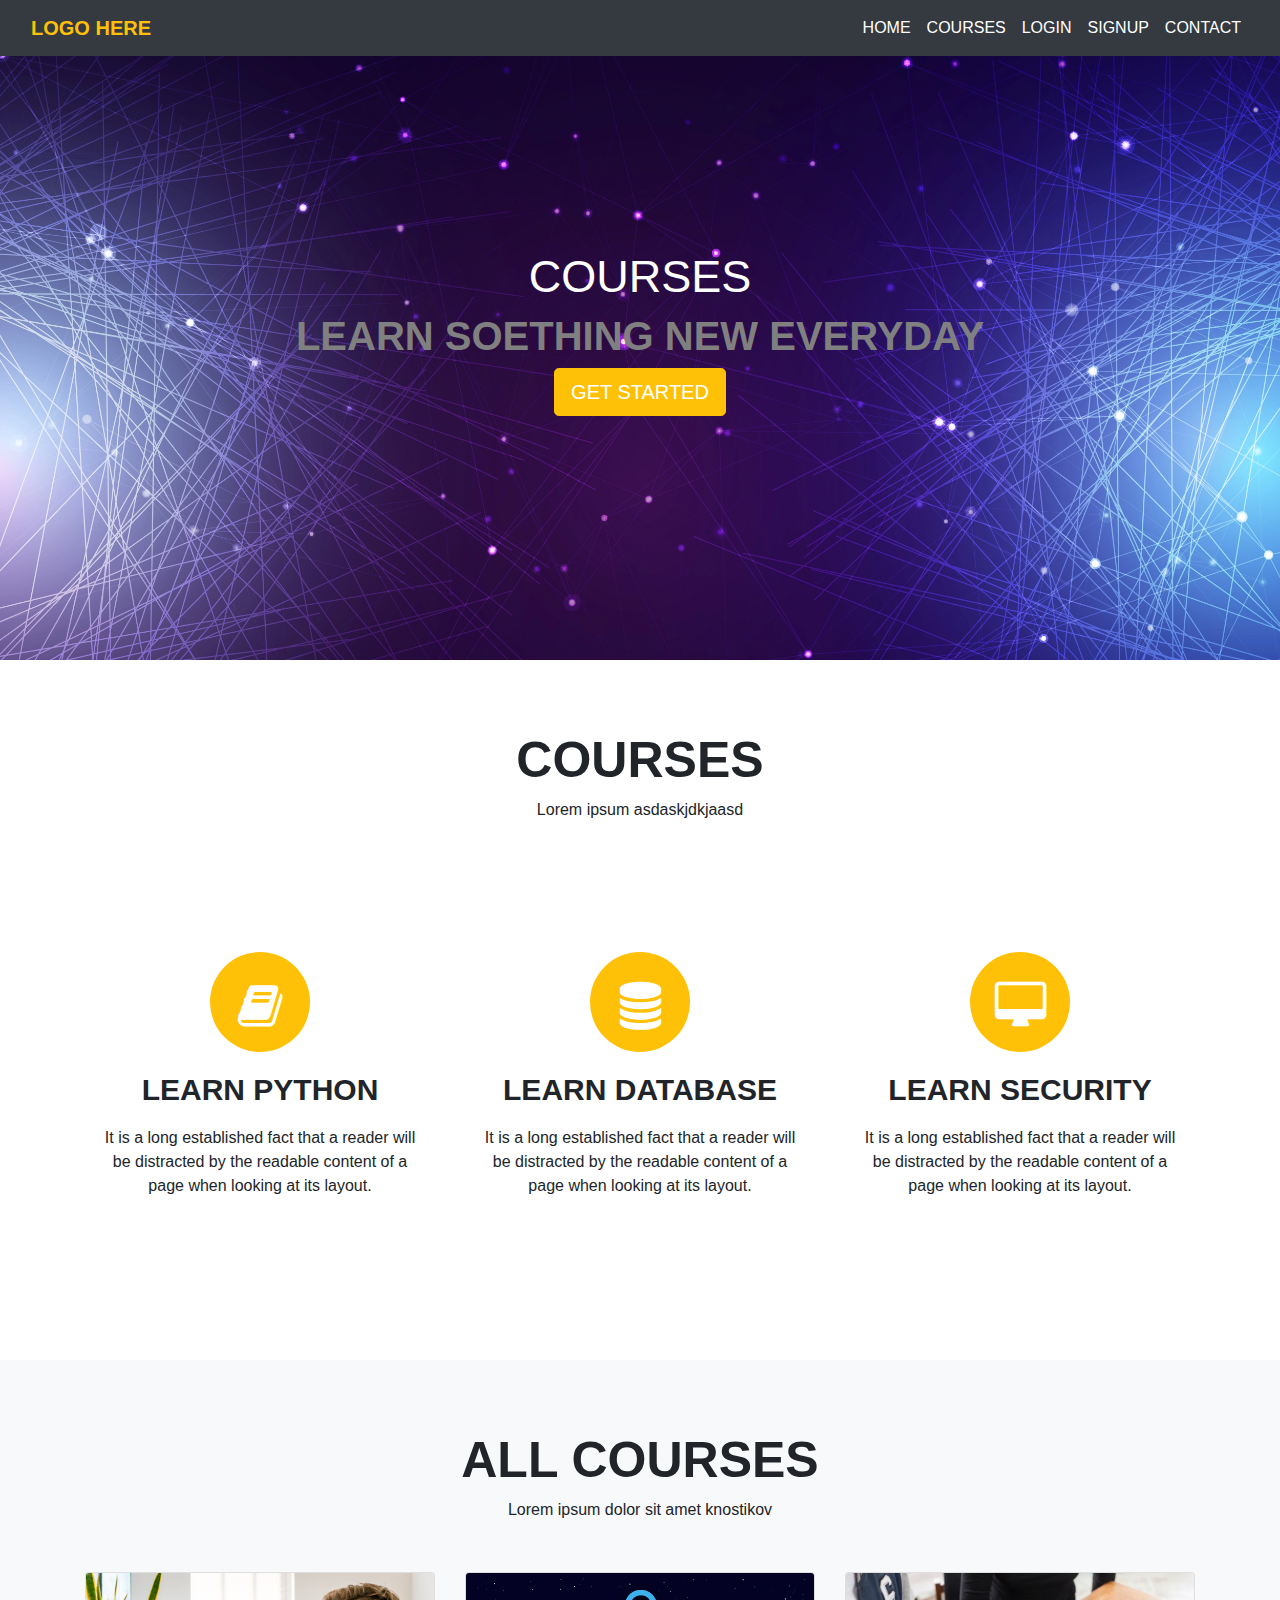
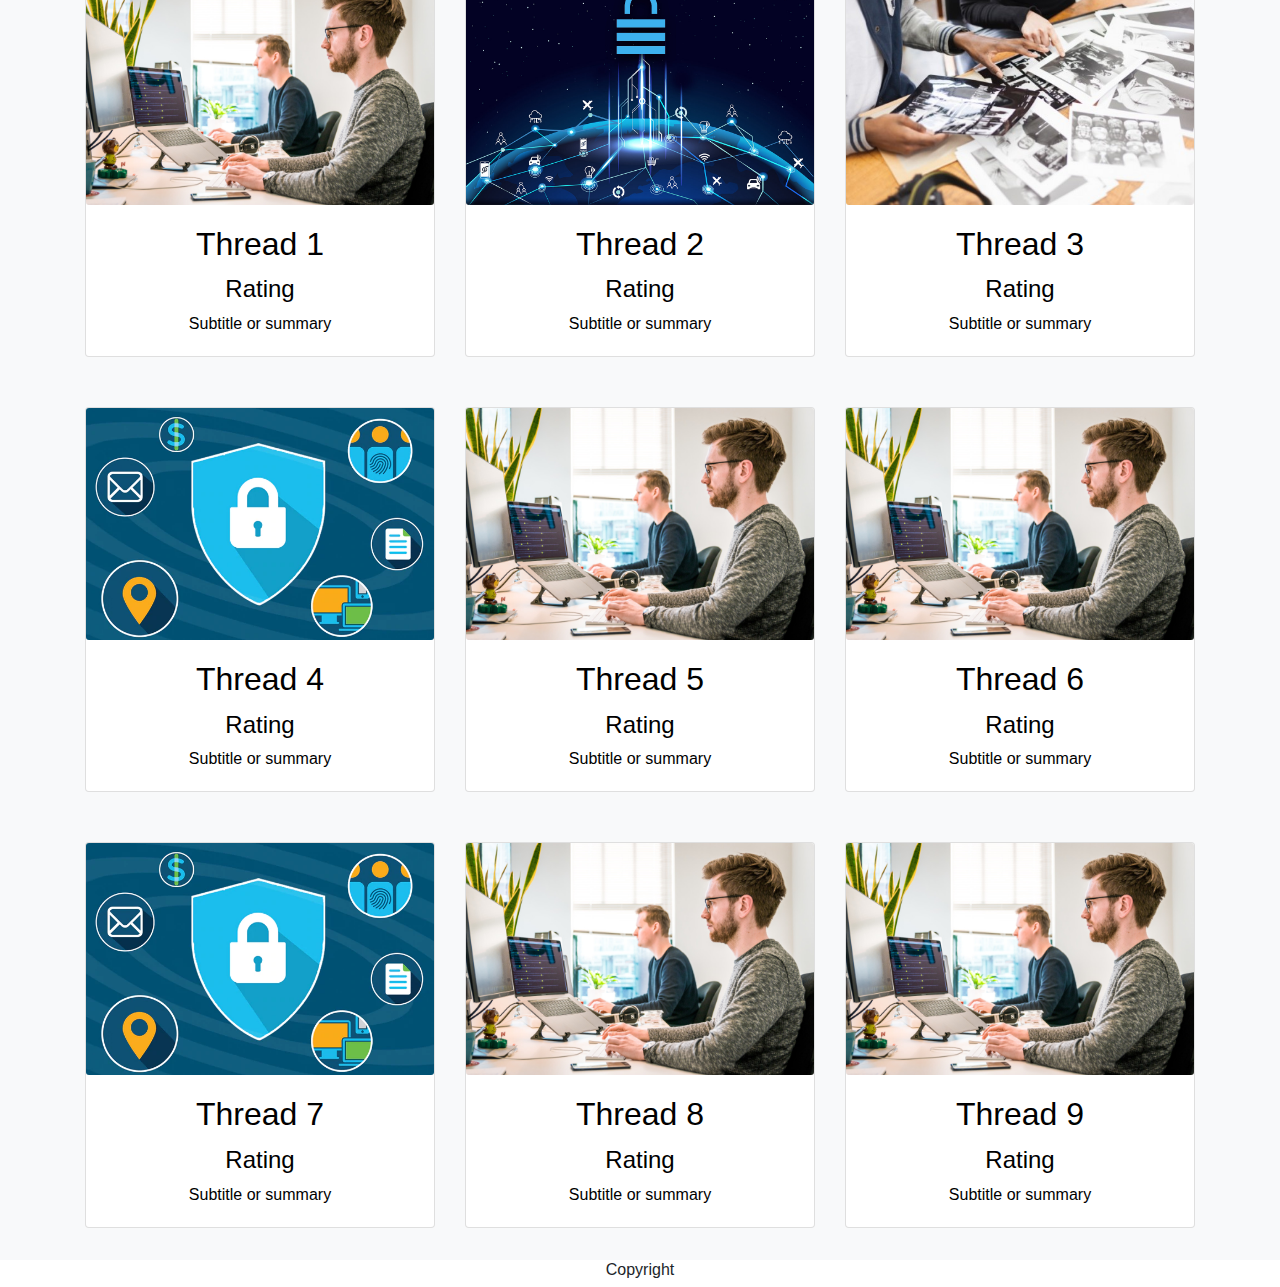
==== course.html @ b6f07b93 "Initial version , frontend only" ====
<!doctype HTML>
<html>
<head>
	<title> COURSE INFO </title>
	<link rel="stylesheet" type="text/css" href="course_css.css">
	<link rel="stylesheet" href="https://maxcdn.bootstrapcdn.com/bootstrap/4.4.1/css/bootstrap.min.css">

	<link rel="stylesheet" href="https://cdnjs.cloudflare.com/ajax/libs/font-awesome/4.7.0/css/font-awesome.min.css">

	<!-- jQuery library -->
	<script src="https://ajax.googleapis.com/ajax/libs/jquery/3.4.1/jquery.min.js"></script>

	<!-- Popper JS -->
	<script src="https://cdnjs.cloudflare.com/ajax/libs/popper.js/1.16.0/umd/popper.min.js"></script>

	<!-- Latest compiled JavaScript -->
	<script src="https://maxcdn.bootstrapcdn.com/bootstrap/4.4.1/js/bootstrap.min.js"></script>

	<meta name="viewport" content="width=device-width, initial-scale=1">
</head>
<body>
	<div class="bgimg">
		<nav class="navbar navbar-expand-md bg-dark navbar-dark fixed-top">

			<div class="container-fluid">
				<a href="#" class="navbar-brand text-warning font-weight-bold" >LOGO HERE</a>

				<button class="navbar-toggler" type="button" data-toggle="collapse" data-target="#collapsenavbar">
					<span class="navbar-toggler-icon"></span>
				</button>

				<div class="collapse navbar-collapse text-center" id="collapsenavbar">
					<ul class="navbar-nav ml-auto">
						<li class="nav-item"><a href="index.html" class="nav-link text-white">HOME</a></li>
						<li class="nav-item"><a href="#" class="nav-link text-white">COURSES</a></li>
						<li class="nav-item"><a href="#" class="nav-link text-white" data-target="#loginmodal" data-toggle="modal">LOGIN</a></li>
						<li class="nav-item"><a href="#" class="nav-link text-white" data-target="#signupmodal" data-toggle="modal">SIGNUP</a></li>
						<li class="nav-item"><a href="#" class="nav-link text-white">CONTACT</a></li>
					</ul>
				</div>
			</div>


<!-- ////////////////////////////////////SIGNUP ////////////////////////////////////-->



		</nav>
		<div class="modal" id="signupmodal">
			<div class="modal-dialog modal-dialog-centred">
				<div class="modal-content">

					<div class="modal-header">
						<h3 class="text-center">SIGNUP</h3>
						<button type="button" class="close" data-dismiss="modal"> &times; </button>
					</div>

					<div class="modal-body">
						<form>
							<div class="form-group">
								<label> <i class="fa fa-user fa-2x"></i> <b>USERNAME</b> </label>
								<input type="text" name="username" class="form-control" >
							</div>

							<div class="form-group">
								<label> <i class="fa fa-lock fa-2x"></i> <b>PASSWORD</b> </label>
								<input type="password" name="username" class="form-control" >
							</div>

							<div class="form-group">
								<label> <i class="fa fa-envelope fa-2x"></i> <b>EMAIL</b> </label>
								<input type="email" name="username" class="form-control" >
							</div>
						</form>
					</div>


					<div class="modal-footer justify-content-center">
						<button class="btn btn-info" data-dismiss="modal">SIGNUP</button>
					</div>
				</div>
			</div>
		</div>


<!-- /////////////////////////////////////Login Modal///////////////////////////////////////-->

		<div class="modal" id="loginmodal">
			<div class="modal-dialog modal-dialog-centred">
				<div class="modal-content">

					<div class="modal-header">
						<h3 class="text-center">LOGIN</h3>
						<button type="button" class="close" data-dismiss="modal"> &times; </button>
					</div>

					<div class="modal-body">
						<form>
							<div class="form-group">
								<label> <i class="fa fa-user fa-2x"></i> <b>USERNAME</b> </label>
								<input type="text" name="username" class="form-control" >
							</div>

							<div class="form-group">
								<label> <i class="fa fa-lock fa-2x"></i> <b>PASSWORD</b> </label>
								<input type="password" name="username" class="form-control" >
							</div>

							
						</form>
					</div>


					<div class="modal-footer justify-content-center">
						<button class="btn btn-info" data-dismiss="modal">LOGIN</button>
					</div>
				</div>
			</div>
		</div>







		<div class="container text-center text-white headerset">
			<h2> COURSES </h2>
			<h1> LEARN SOETHING NEW EVERYDAY </h1>
			<button class="btn btn-warning text-white btn-lg">GET STARTED</button>
		</div>
	</div>

	<section class="container courses text-center">
		<h1>COURSES</h1>
		<p>Lorem ipsum asdaskjdkjaasd</p>
		<div class="row rowsetting">
			<div class="col-lg-4 col-md-4 col-sm-4 col-10 d-block m-auto">
				<div class=" imgsetting d-block m-auto bg-warning">
					<i class="fa fa-book fa-3x text-white"></i>
				</div>
				<h2> LEARN PYTHON </h2>
				<p> It is a long established fact that a reader will be distracted by the readable content of a page when looking at its layout. </p>
			</div>
			
			<div class="col-lg-4 col-md-4 col-sm-4 col-10 d-block m-auto">
				<div class=" imgsetting d-block m-auto bg-warning">
					<i class="fa fa-database fa-3x text-white"></i>
				</div>
				<h2> LEARN DATABASE </h2>
				<p> It is a long established fact that a reader will be distracted by the readable content of a page when looking at its layout. </p>
			</div>
			
			<div class="col-lg-4 col-md-4 col-sm-4 col-10 d-block m-auto">
				<div class=" imgsetting d-block m-auto bg-warning">
					<i class="fa fa-desktop fa-3x text-white"></i>
				</div>
				<h2> LEARN SECURITY </h2>
				<p> It is a long established fact that a reader will be distracted by the readable content of a page when looking at its layout.  </p>
			</div>
			
		</div>
	</section>

	<section class="portfolio btn-light text-center">
		<div class="container">
			<h1>ALL COURSES</h1>
			<p>Lorem ipsum dolor sit amet knostikov</p>

			<div class="row">
				<div class="col-lg-4 col-md-4 col-sm-12 col-10 d-block m-auto">
					<a href="course_desc_01.html">
					<div class="card">
						<img src="img/portfolio/01.jpg" class="card-img img-fluid">
						<div class="card-body">
							<h2 class="card-title">Thread 1</h2>
							<h4>Rating </h4>
							<p class="card-text">Subtitle or summary</p>
						</div>
					</div>
					</a>
				</div>

				<div class="col-lg-4 col-md-4 col-sm-12 col-10 d-block m-auto">
					<a href="course_desc_01.html">
					<div class="card">
						<img src="img/portfolio/02.jpg" class="card-img img-fluid">
						<div class="card-body">
							<h2 class="card-title">Thread 2</h2>
							<h4>Rating </h4>
							<p class="card-text">Subtitle or summary</p>
						</div>
					</div>
				</a>
				</div>

				<div class="col-lg-4 col-md-4 col-sm-12 col-10 d-block m-auto">
					<a href="course_desc_01.html">
					<div class="card">
						<img src="img/portfolio/03.jpeg" class="card-img img-fluid">
						<div class="card-body">
							<h2 class="card-title">Thread 3</h2>
							<h4>Rating </h4>
							<p class="card-text">Subtitle or summary</p>
						</div>
					</div>
				</a>
				</div>


			</div>

			<div class="row">
				<div class="col-lg-4 col-md-4 col-sm-12 col-10 d-block m-auto">
					<a href="course_desc_01.html">
					<div class="card">
						<img src="img/portfolio/04.webp" class="card-img img-fluid">
						<div class="card-body">
							<h2 class="card-title">Thread 4</h2>
							<h4>Rating </h4>
							<p class="card-text">Subtitle or summary</p>
						</div>
					</div>
				</a>
				</div>

				<div class="col-lg-4 col-md-4 col-sm-12 col-10 d-block m-auto">
					<a href="course_desc_01.html">
					<div class="card">
						<img src="img/portfolio/01.jpg" class="card-img img-fluid">
						<div class="card-body">
							<h2 class="card-title">Thread 5</h2>
							<h4>Rating </h4>
							<p class="card-text">Subtitle or summary</p>
						</div>
					</div>
				</a>
				</div>

				<div class="col-lg-4 col-md-4 col-sm-12 col-10 d-block m-auto">
					<a href="course_desc_01.html">
					<div class="card">
						<img src="img/portfolio/01.jpg" class="card-img img-fluid">
						<div class="card-body">
							<h2 class="card-title">Thread 6</h2>
							<h4>Rating </h4>
							<p class="card-text">Subtitle or summary</p>
						</div>
					</div>
				</a>
				</div>
				

			</div>
			<div class="row">
				<div class="col-lg-4 col-md-4 col-sm-12 col-10 d-block m-auto">
					<a href="course_desc_01.html">
					<div class="card">
						<img src="img/portfolio/04.webp" class="card-img img-fluid">
						<div class="card-body">
							<h2 class="card-title">Thread 7</h2>
							<h4>Rating </h4>
							<p class="card-text">Subtitle or summary</p>
						</div>
					</div>
				</a>
				</div>

				<div class="col-lg-4 col-md-4 col-sm-12 col-10 d-block m-auto">
					<a href="course_desc_01.html">
					<div class="card">
						<img src="img/portfolio/01.jpg" class="card-img img-fluid">
						<div class="card-body">
							<h2 class="card-title">Thread 8</h2>
							<h4>Rating </h4>
							<p class="card-text">Subtitle or summary</p>
						</div>
					</div>
				</a>
				</div>

				<div class="col-lg-4 col-md-4 col-sm-12 col-10 d-block m-auto">
					<a href="course_desc_01.html">
					<div class="card">
						<img src="img/portfolio/01.jpg" class="card-img img-fluid">
						<div class="card-body">
							<h2 class="card-title">Thread 9</h2>
							<h4>Rating </h4>
							<p class="card-text">Subtitle or summary</p>
						</div>
					</div>
				</a>
				</div>
		</div>

		
			</div>
		</div>
		
	</section>


	
	<footer class="footer">
		<h6 class="text-center">Copyright</h6>
	</footer>
</body>
</html>
---- course_css.css ----
.bgimg{
	background-image: url('img/course/01.webp');
	background-size: 100% 100%;
	background-attachment: fixed;
	width:100%;
	height:660px;
}
.headerset
{
	padding-top: 250px;
	box-sizing: border-box;
}
.headerset h2{
	font-size: 45px;
}
.headerset h1{
	color:grey;
	font-weight: bold;
}
.courses{
	padding: 70px 0px 60px;
	height: 700px;
}
.courses h1{
	font-size: 50px;
	font-weight: bold;
}
.rowsetting{
	padding: 80px 0px !important;
}
.imgsetting{
	border-radius: 50%;
	height: 100px;
	width: 100px;

}
.fa-book{
	margin-top: 30px;
}
.fa-desktop{
	margin-top: 30px;
}
.fa-database{
	margin-top: 30px;
}
.rowsetting h2{
	margin-top: 20px;
	font-weight: bold;
	font-size: 30px;
}
.rowsetting p{
	padding:10px;
}
.container .row{
	margin-top: 50px;	
}
.portfolio{
	padding: 70px 0 50px;
	height:1500px;
	width:100%;
}
.portfolio h1{
	font-size: 50px;
	font-weight: bold;
}

.portfolio .container .row a{
	text-decoration: none;
	color:black;
}

.card:hover{
	background-color: #173b67;
	color:white;
	transition-duration: .4s;
}
.instruct{
	padding: 70px 0 50px;
	height: 500px;
	width: 100%;
}
.instruct h1{
	font-size: 50px;
	font-weight: bold;
}
.teamsetting{
	margin-top: 50px !important;
}

.footer{
	
	line-height: 50px;
}

@media(min-width: 992px){

}
@media(min-width: 768px) and (max-width: 991px){

}
@media(min-width: 575px) and (max-width: 767px){

}
@media(min-width: 480px) and (max-width: 574px){

}
@media(max-width: 479px){

.headerset h2{
	font-size: 22px;
}

.courses{
	height: 1200px;
}

.portfolio{
	height:2100px;
}

.instruct{
	height: 1000px;
}

}
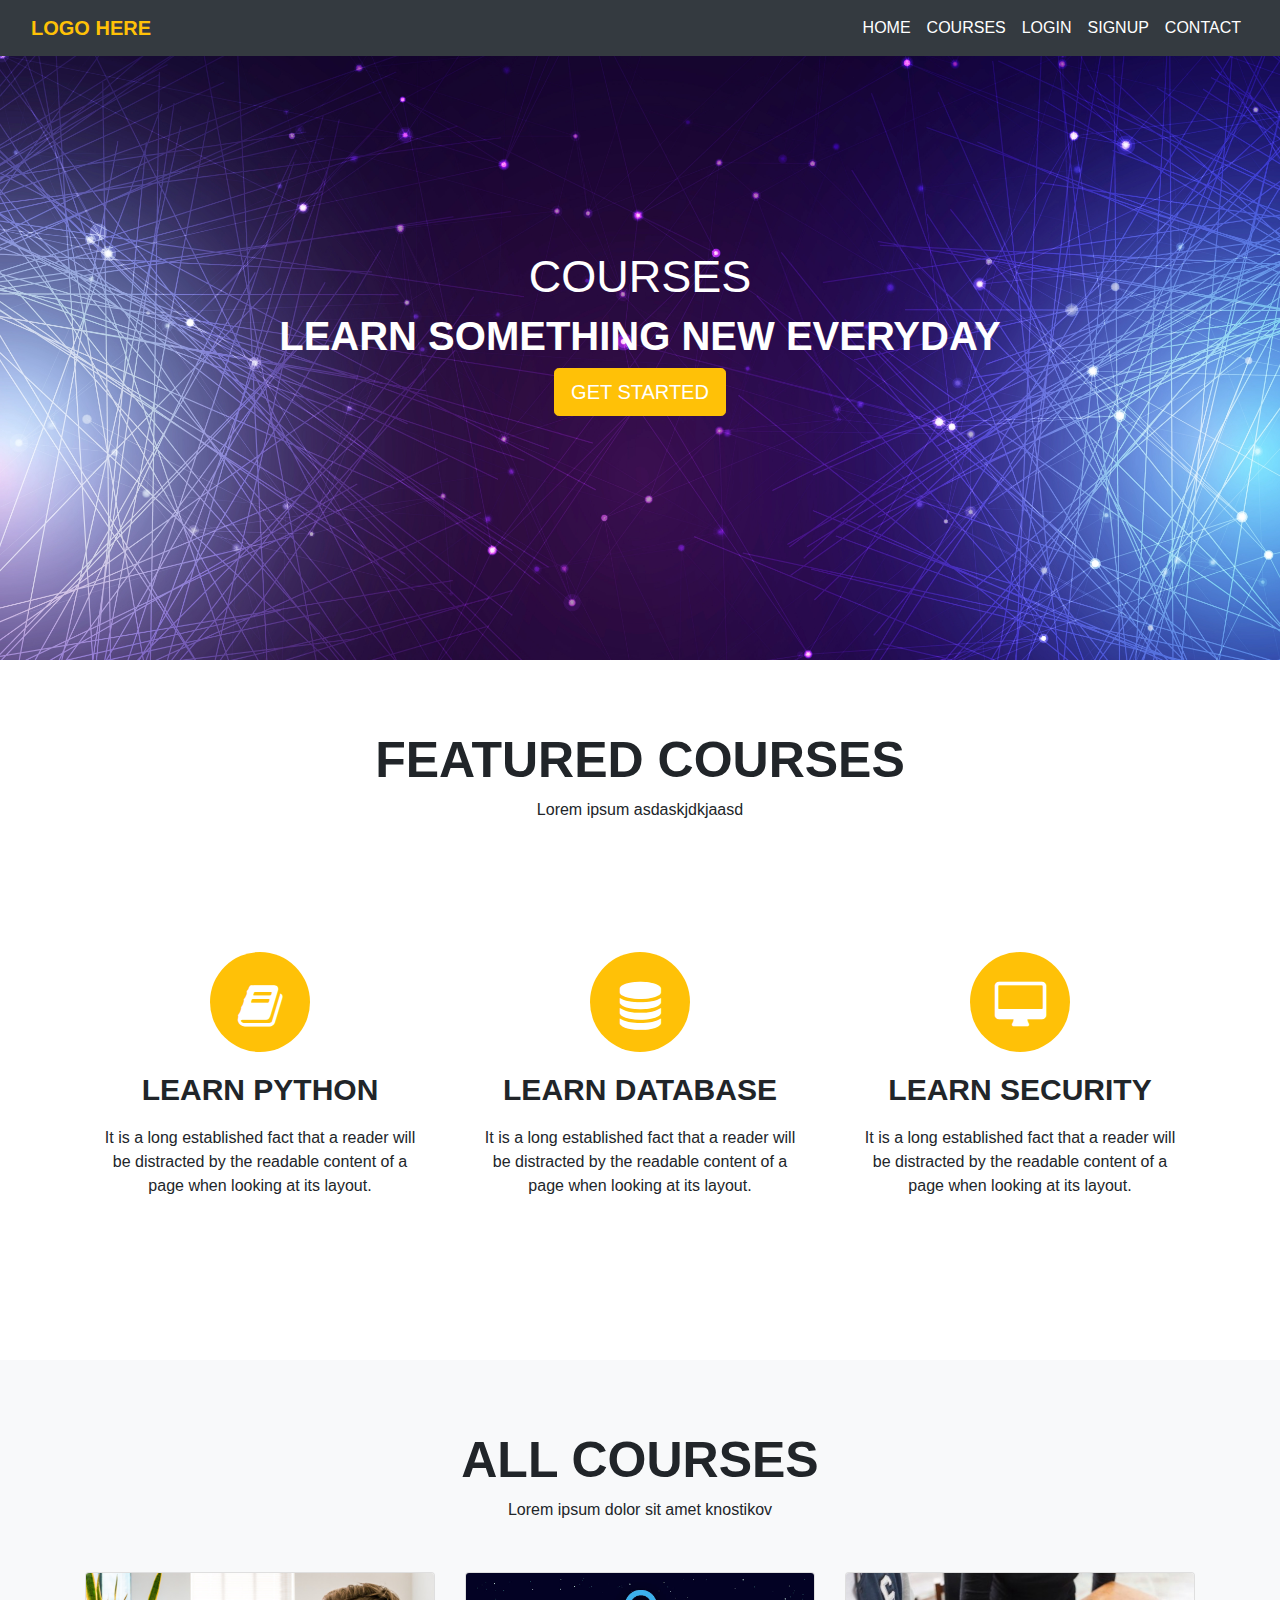
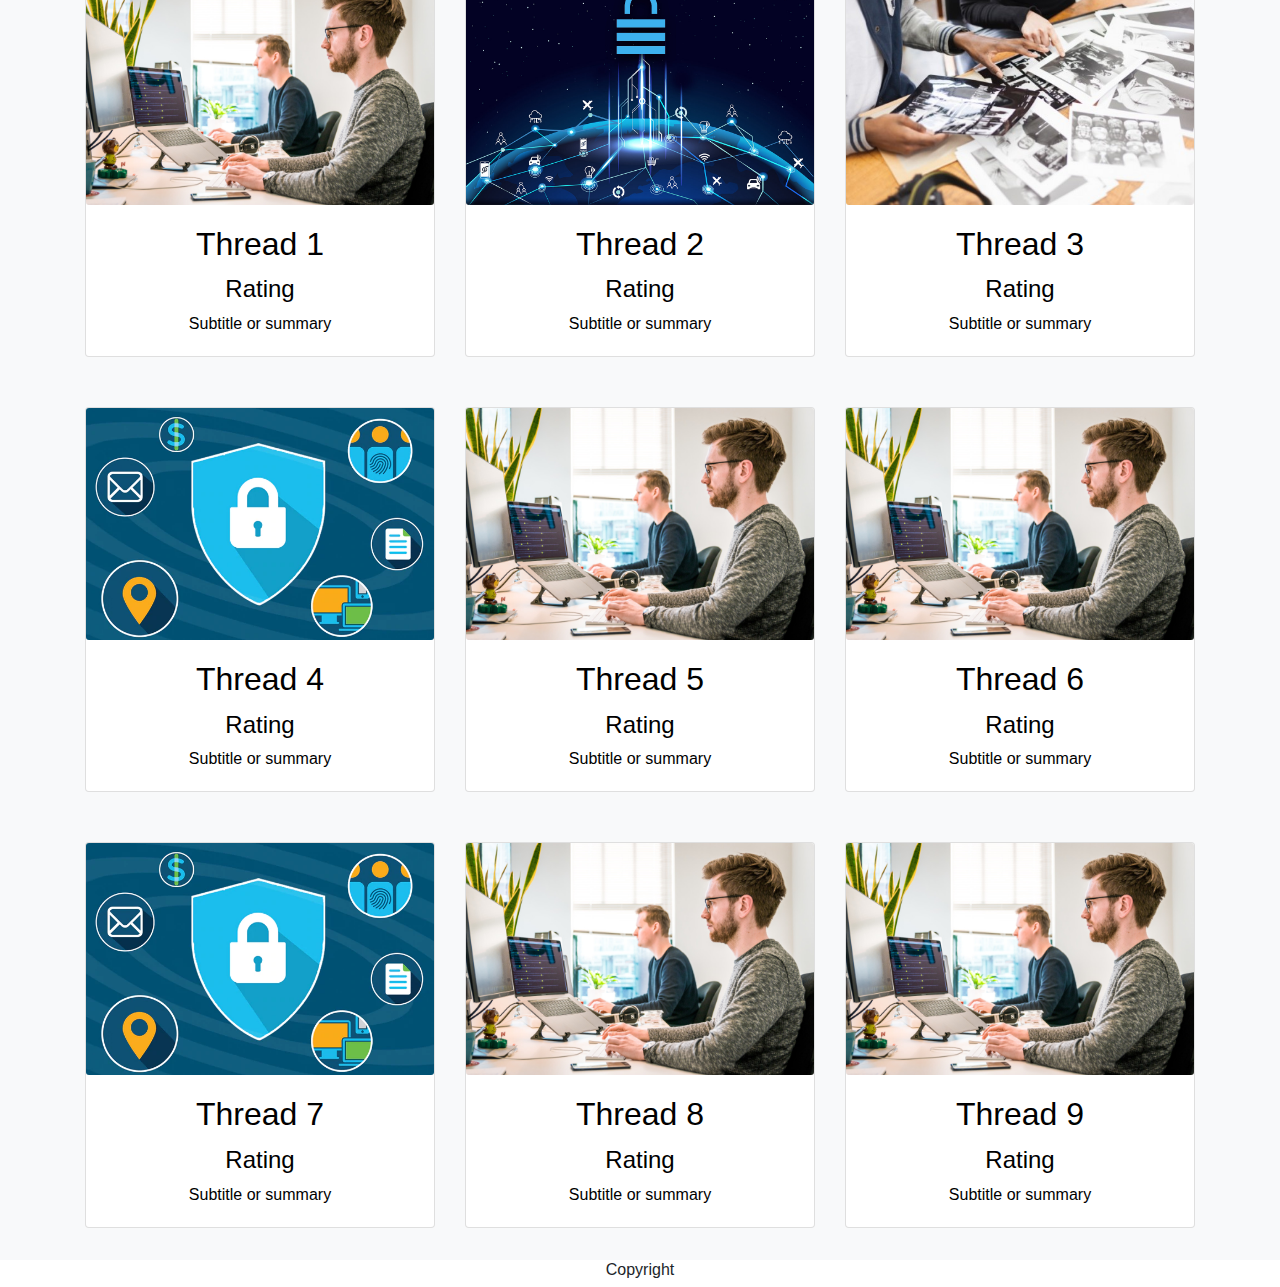
==== commit 2aaeab3d: "Updated discussion forum and ui changes" ====
--- a/course.html
+++ b/course.html
@@ -1,7 +1,7 @@
 <!doctype HTML>
 <html>
 <head>
-	<title> COURSE INFO </title>
+	<title> ALL COURSES </title>
 	<link rel="stylesheet" type="text/css" href="course_css.css">
 	<link rel="stylesheet" href="https://maxcdn.bootstrapcdn.com/bootstrap/4.4.1/css/bootstrap.min.css">
 
@@ -23,7 +23,7 @@
 		<nav class="navbar navbar-expand-md bg-dark navbar-dark fixed-top">
 
 			<div class="container-fluid">
-				<a href="#" class="navbar-brand text-warning font-weight-bold" >LOGO HERE</a>
+				<a href="index.html" class="navbar-brand text-warning font-weight-bold" >LOGO HERE</a>
 
 				<button class="navbar-toggler" type="button" data-toggle="collapse" data-target="#collapsenavbar">
 					<span class="navbar-toggler-icon"></span>
@@ -126,13 +126,13 @@
 
 		<div class="container text-center text-white headerset">
 			<h2> COURSES </h2>
-			<h1> LEARN SOETHING NEW EVERYDAY </h1>
-			<button class="btn btn-warning text-white btn-lg">GET STARTED</button>
+			<h1> LEARN SOMETHING NEW EVERYDAY </h1>
+			<a href="#all_courses"><button class="btn btn-warning text-white btn-lg">GET STARTED</button></a>
 		</div>
 	</div>
 
 	<section class="container courses text-center">
-		<h1>COURSES</h1>
+		<h1>FEATURED COURSES</h1>
 		<p>Lorem ipsum asdaskjdkjaasd</p>
 		<div class="row rowsetting">
 			<div class="col-lg-4 col-md-4 col-sm-4 col-10 d-block m-auto">
@@ -161,7 +161,7 @@
 			
 		</div>
 	</section>
-
+	<a id="all_courses"></a>
 	<section class="portfolio btn-light text-center">
 		<div class="container">
 			<h1>ALL COURSES</h1>
--- a/course_css.css
+++ b/course_css.css
@@ -1,3 +1,6 @@
+html{
+	scroll-behavior: smooth;
+}
 .bgimg{
 	background-image: url('img/course/01.webp');
 	background-size: 100% 100%;
@@ -14,7 +17,7 @@
 	font-size: 45px;
 }
 .headerset h1{
-	color:grey;
+	color:white;
 	font-weight: bold;
 }
 .courses{
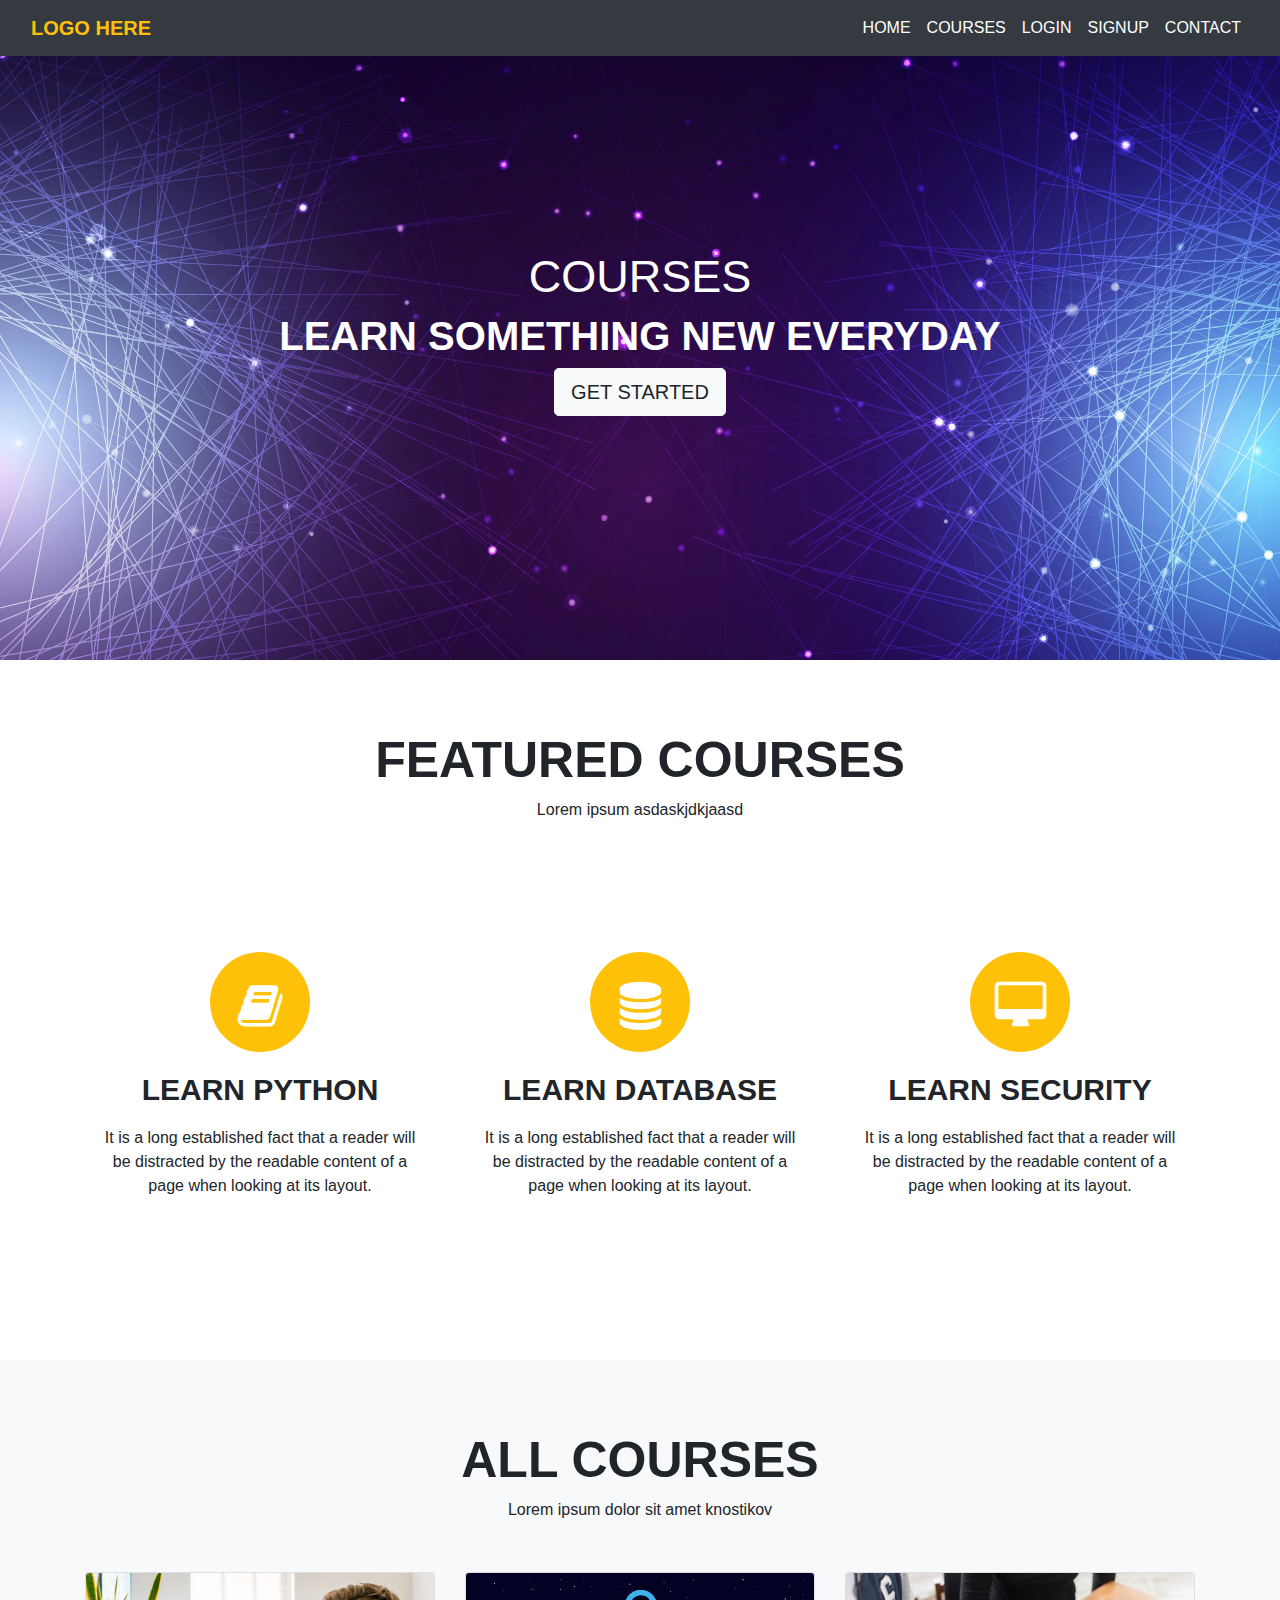
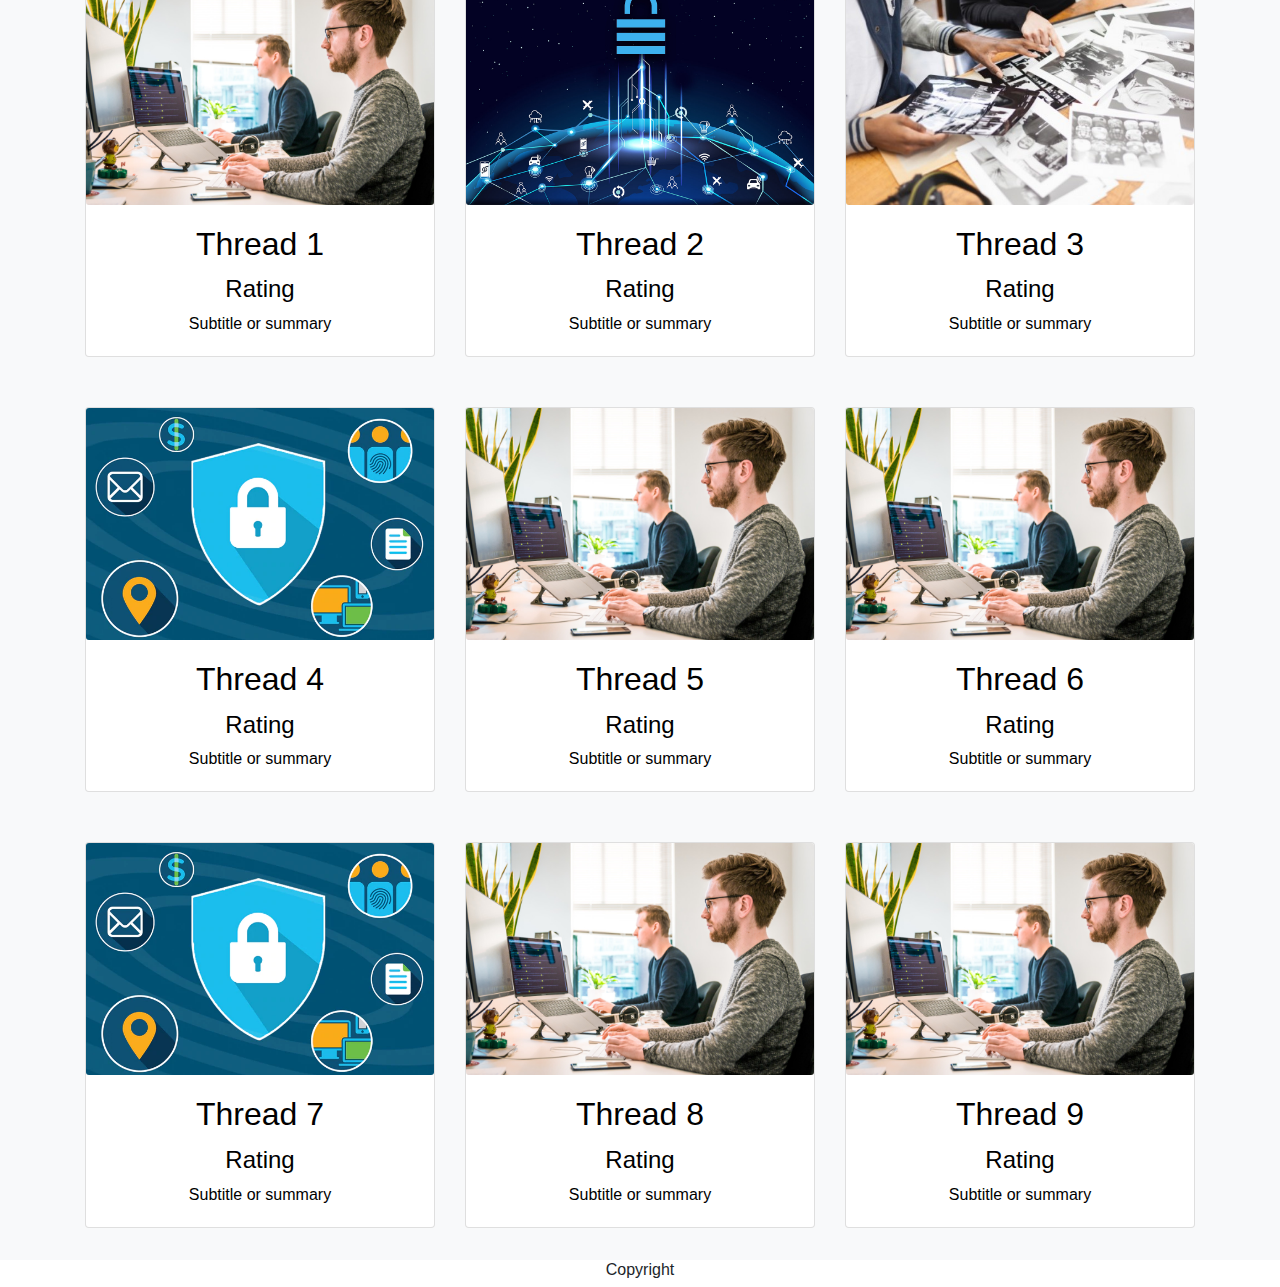
==== commit 60b02475: "Minor changes in UI and responsive layout" ====
--- a/course.html
+++ b/course.html
@@ -127,7 +127,7 @@
 		<div class="container text-center text-white headerset">
 			<h2> COURSES </h2>
 			<h1> LEARN SOMETHING NEW EVERYDAY </h1>
-			<a href="#all_courses"><button class="btn btn-warning text-white btn-lg">GET STARTED</button></a>
+			<a href="#all_courses"><button class="btn btn-light text-navy btn-lg">GET STARTED</button></a>
 		</div>
 	</div>
 
@@ -168,7 +168,7 @@
 			<p>Lorem ipsum dolor sit amet knostikov</p>
 
 			<div class="row">
-				<div class="col-lg-4 col-md-4 col-sm-12 col-10 d-block m-auto">
+				<div class="col-lg-4 col-md-4 col-sm-10 col-10 d-block m-auto">
 					<a href="course_desc_01.html">
 					<div class="card">
 						<img src="img/portfolio/01.jpg" class="card-img img-fluid">
@@ -181,7 +181,7 @@
 					</a>
 				</div>
 
-				<div class="col-lg-4 col-md-4 col-sm-12 col-10 d-block m-auto">
+				<div class="col-lg-4 col-md-4 col-sm-10 col-10 d-block m-auto">
 					<a href="course_desc_01.html">
 					<div class="card">
 						<img src="img/portfolio/02.jpg" class="card-img img-fluid">
@@ -194,7 +194,7 @@
 				</a>
 				</div>
 
-				<div class="col-lg-4 col-md-4 col-sm-12 col-10 d-block m-auto">
+				<div class="col-lg-4 col-md-4 col-sm-10 col-10 d-block m-auto">
 					<a href="course_desc_01.html">
 					<div class="card">
 						<img src="img/portfolio/03.jpeg" class="card-img img-fluid">
@@ -211,7 +211,7 @@
 			</div>
 
 			<div class="row">
-				<div class="col-lg-4 col-md-4 col-sm-12 col-10 d-block m-auto">
+				<div class="col-lg-4 col-md-4 col-sm-10 col-10 d-block m-auto">
 					<a href="course_desc_01.html">
 					<div class="card">
 						<img src="img/portfolio/04.webp" class="card-img img-fluid">
@@ -224,7 +224,7 @@
 				</a>
 				</div>
 
-				<div class="col-lg-4 col-md-4 col-sm-12 col-10 d-block m-auto">
+				<div class="col-lg-4 col-md-4 col-sm-10 col-10 d-block m-auto">
 					<a href="course_desc_01.html">
 					<div class="card">
 						<img src="img/portfolio/01.jpg" class="card-img img-fluid">
@@ -237,7 +237,7 @@
 				</a>
 				</div>
 
-				<div class="col-lg-4 col-md-4 col-sm-12 col-10 d-block m-auto">
+				<div class="col-lg-4 col-md-4 col-sm-10 col-10 d-block m-auto">
 					<a href="course_desc_01.html">
 					<div class="card">
 						<img src="img/portfolio/01.jpg" class="card-img img-fluid">
@@ -253,7 +253,7 @@
 
 			</div>
 			<div class="row">
-				<div class="col-lg-4 col-md-4 col-sm-12 col-10 d-block m-auto">
+				<div class="col-lg-4 col-md-4 col-sm-10 col-10 d-block m-auto">
 					<a href="course_desc_01.html">
 					<div class="card">
 						<img src="img/portfolio/04.webp" class="card-img img-fluid">
@@ -266,7 +266,7 @@
 				</a>
 				</div>
 
-				<div class="col-lg-4 col-md-4 col-sm-12 col-10 d-block m-auto">
+				<div class="col-lg-4 col-md-4 col-sm-10 col-10 d-block m-auto">
 					<a href="course_desc_01.html">
 					<div class="card">
 						<img src="img/portfolio/01.jpg" class="card-img img-fluid">
@@ -279,7 +279,7 @@
 				</a>
 				</div>
 
-				<div class="col-lg-4 col-md-4 col-sm-12 col-10 d-block m-auto">
+				<div class="col-lg-4 col-md-4 col-sm-10 col-10 d-block m-auto">
 					<a href="course_desc_01.html">
 					<div class="card">
 						<img src="img/portfolio/01.jpg" class="card-img img-fluid">
--- a/course_css.css
+++ b/course_css.css
@@ -99,15 +99,45 @@
 
 }
 @media(min-width: 768px) and (max-width: 991px){
+.headerset h2{
+	font-size: 22px;
+}
 
+.courses{
+	height: 700px;
 }
-@media(min-width: 575px) and (max-width: 767px){
+.card{
+	margin: 10px;
+}
+.portfolio{
+	height:1300px;
+}
 
+.instruct{
+	height: 1000px;
 }
-@media(min-width: 480px) and (max-width: 574px){
+}
+@media(min-width: 601px) and (max-width: 768px){
+.headerset h2{
+	font-size: 22px;
+}
 
+.courses{
+	height: 750px;
 }
-@media(max-width: 479px){
+.card{
+	margin: 20px;
+}
+.portfolio{
+	height:4400px;
+}
+
+.instruct{
+	height: 1000px;
+}
+}
+
+@media(max-width: 600px){
 
 .headerset h2{
 	font-size: 22px;
@@ -116,9 +146,11 @@
 .courses{
 	height: 1200px;
 }
-
+.card{
+	margin: 20px;
+}
 .portfolio{
-	height:2100px;
+	height:4100px;
 }
 
 .instruct{
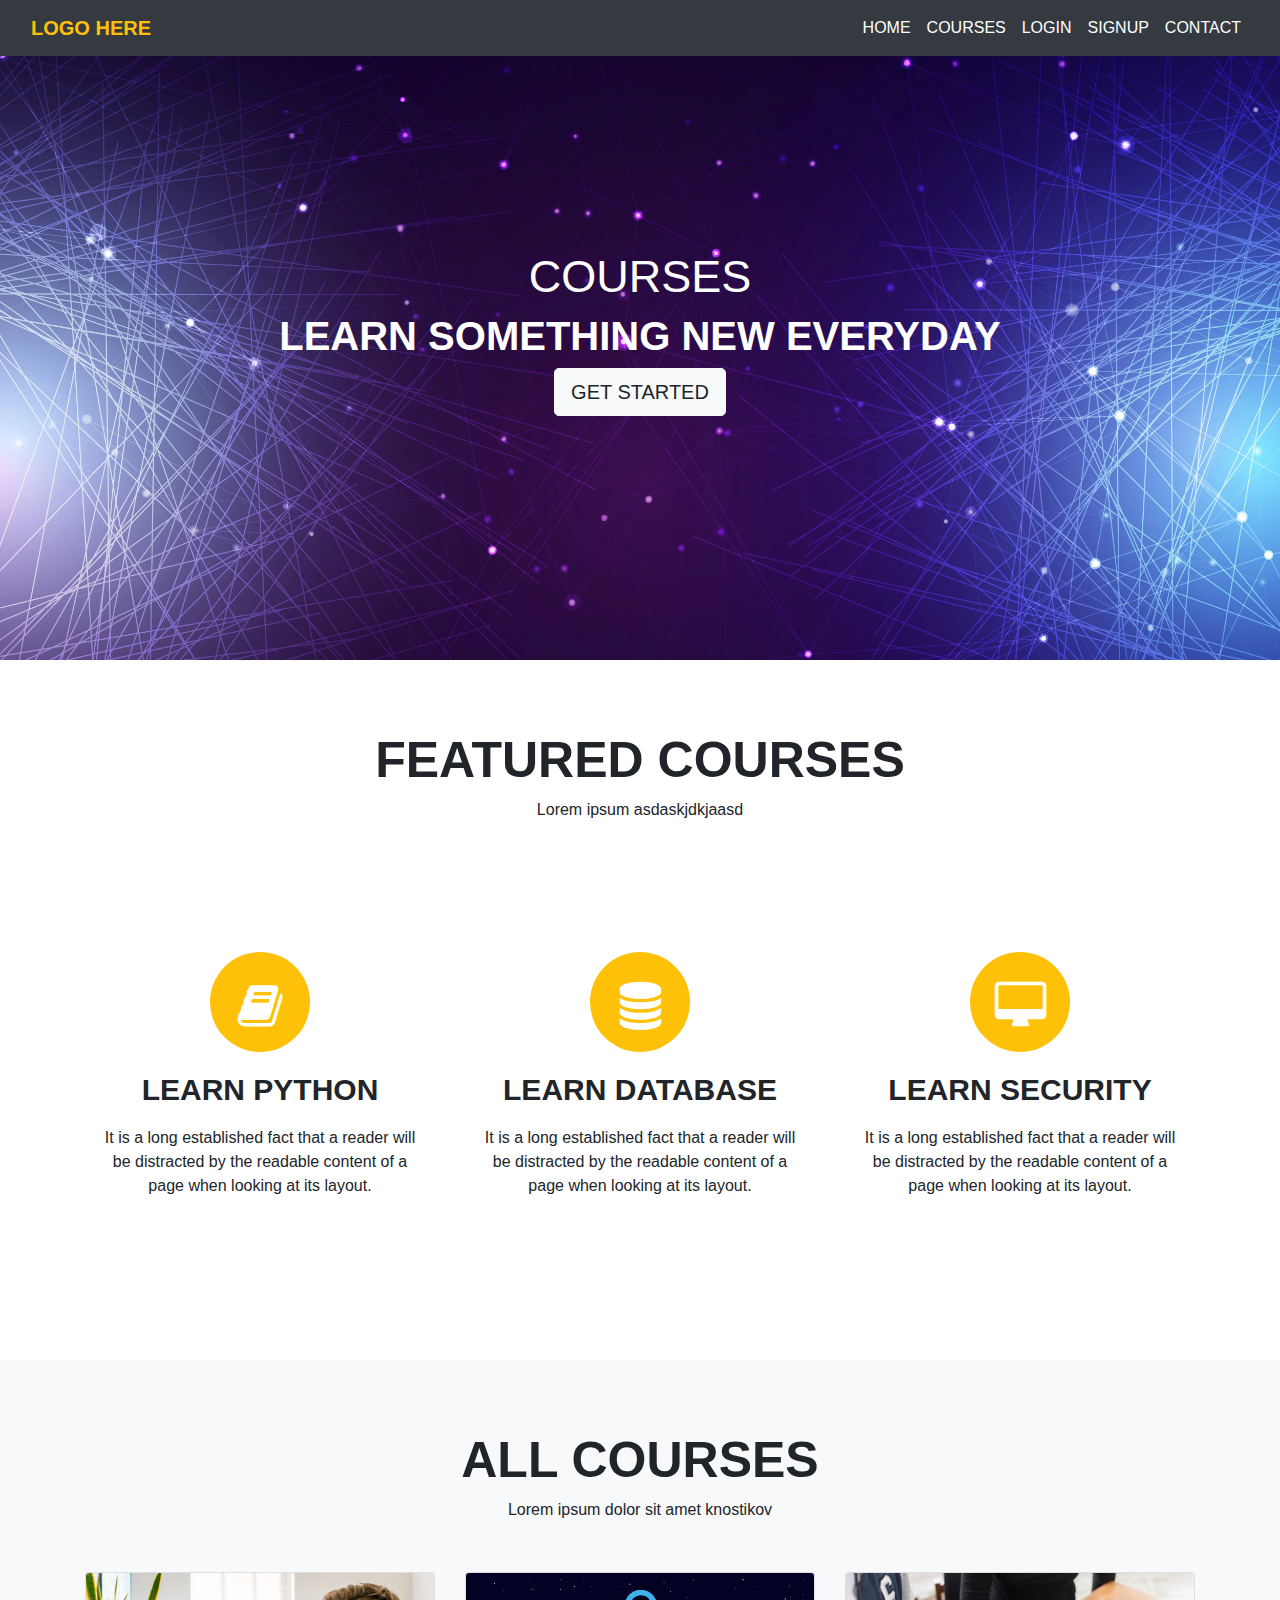
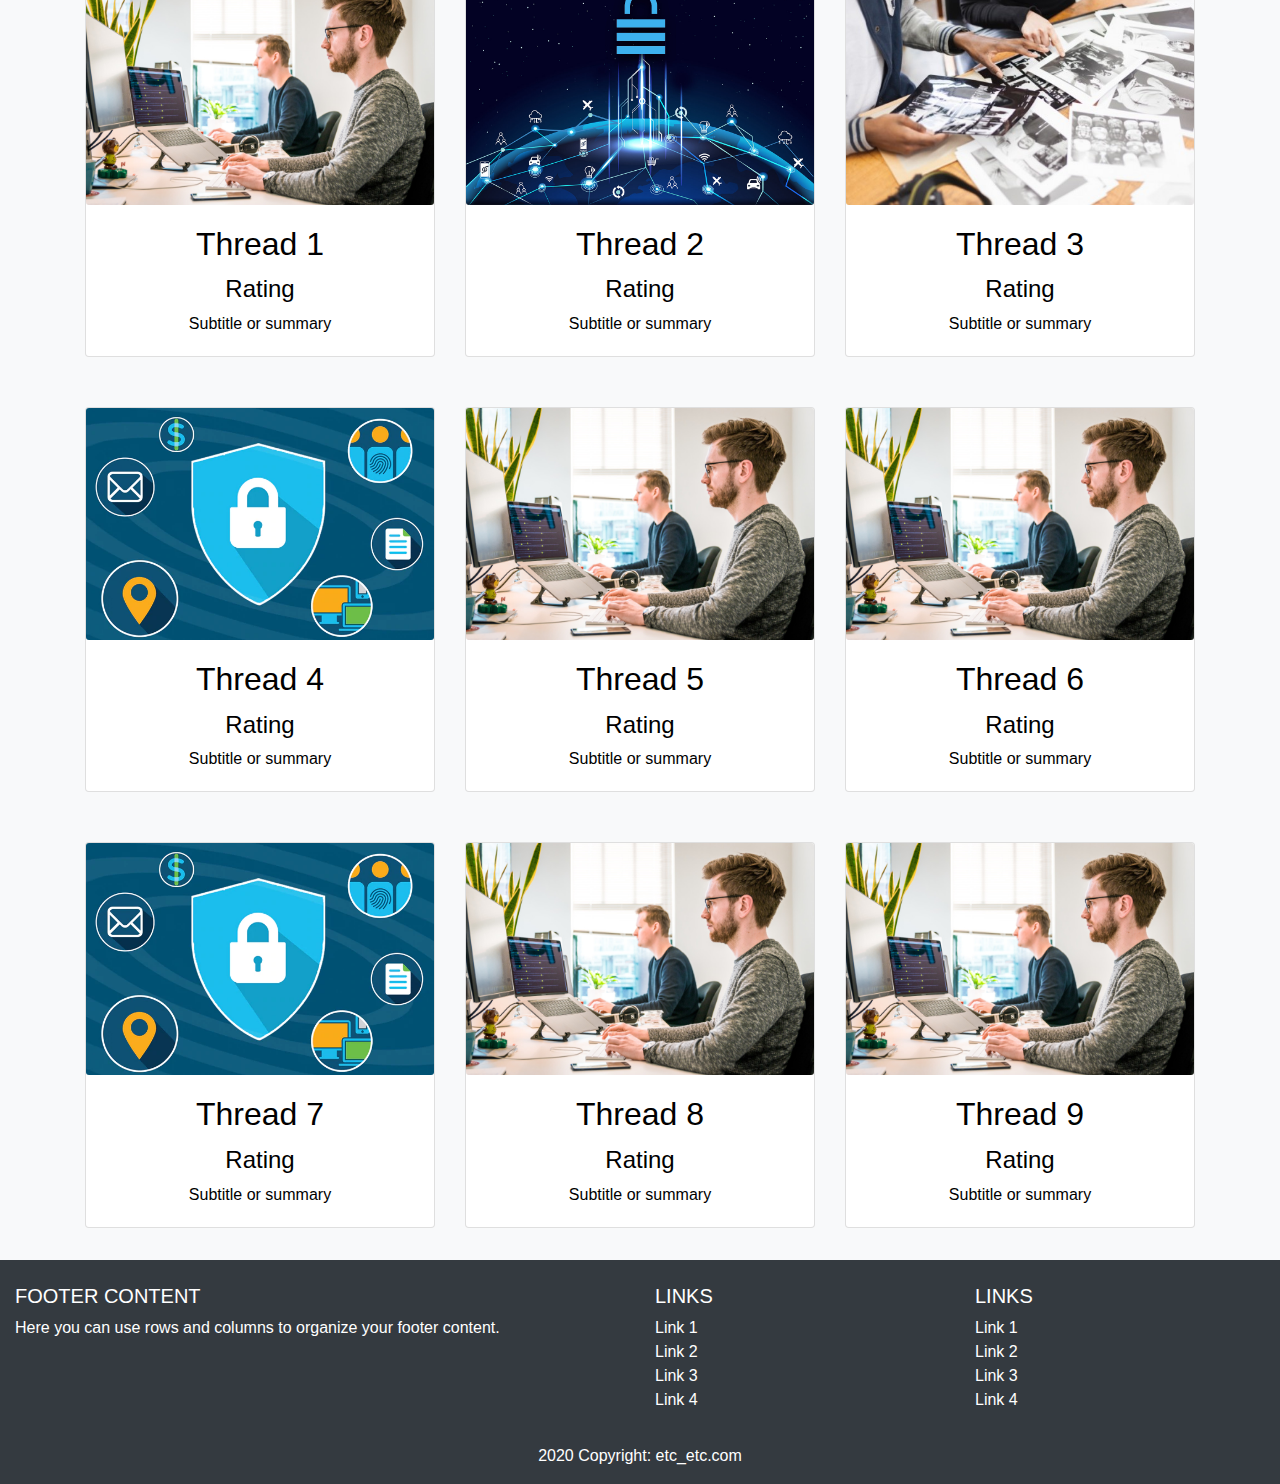
==== commit 4366d794: "updating and adding footer" ====
--- a/course.html
+++ b/course.html
@@ -76,7 +76,7 @@
 
 
 					<div class="modal-footer justify-content-center">
-						<button class="btn btn-info" data-dismiss="modal">SIGNUP</button>
+						<button class="btn btn-info btn-lg btn-block" data-dismiss="modal">SIGNUP</button>
 					</div>
 				</div>
 			</div>
@@ -112,7 +112,7 @@
 
 
 					<div class="modal-footer justify-content-center">
-						<button class="btn btn-info" data-dismiss="modal">LOGIN</button>
+						<button class="btn btn-info btn-lg btn-block" data-dismiss="modal">LOGIN</button>
 					</div>
 				</div>
 			</div>
@@ -301,8 +301,84 @@
 
 
 	
-	<footer class="footer">
-		<h6 class="text-center">Copyright</h6>
-	</footer>
+	<footer class="page-footer font-small pt-4" style="background-color: #343a40;">
+
+
+  <div class="container-fluid text-center text-white text-md-left">
+
+
+    <div class="row">
+
+  
+      <div class="col-md-6 mt-md-0 mt-3">
+
+ 
+        <h5 class="text-uppercase">Footer Content</h5>
+        <p>Here you can use rows and columns to organize your footer content.</p>
+
+      </div>
+
+      <hr class="clearfix w-100 d-md-none pb-3">
+
+      <div class="col-md-3 mb-md-0 mb-3">
+
+      
+        <h5 class="text-uppercase">Links</h5>
+
+        <ul class="list-unstyled">
+          <li>
+            <a href="#!" style="text-decoration:none; color:white">Link 1</a>
+          </li>
+          <li>
+            <a href="#!" style="text-decoration:none; color:white">Link 2</a>
+          </li>
+          <li>
+            <a href="#!" style="text-decoration:none; color:white">Link 3</a>
+          </li>
+          <li>
+            <a href="#!" style="text-decoration:none; color:white">Link 4</a>
+          </li>
+        </ul>
+
+      </div>
+   
+
+
+      <div class="col-md-3 mb-md-0 mb-3">
+
+  
+        <h5 class="text-uppercase">Links</h5>
+
+        <ul class="list-unstyled">
+          <li>
+            <a href="#!" style="text-decoration:none; color:white">Link 1</a>
+          </li>
+          <li>
+            <a href="#!" style="text-decoration:none; color:white">Link 2</a>
+          </li>
+          <li>
+            <a href="#!" style="text-decoration:none; color:white">Link 3</a>
+          </li>
+          <li>
+            <a href="#!" style="text-decoration:none; color:white">Link 4</a>
+          </li>
+        </ul>
+
+      </div>
+
+
+    </div>
+
+
+  </div>
+
+
+  
+  <div class="footer-copyright text-center text-white py-3">2020 Copyright:
+    <a href="#" style="text-decoration: none; color:white; "> etc_etc.com</a>
+  </div>
+  <!-- Copyright -->
+
+</footer>
 </body>
 </html>